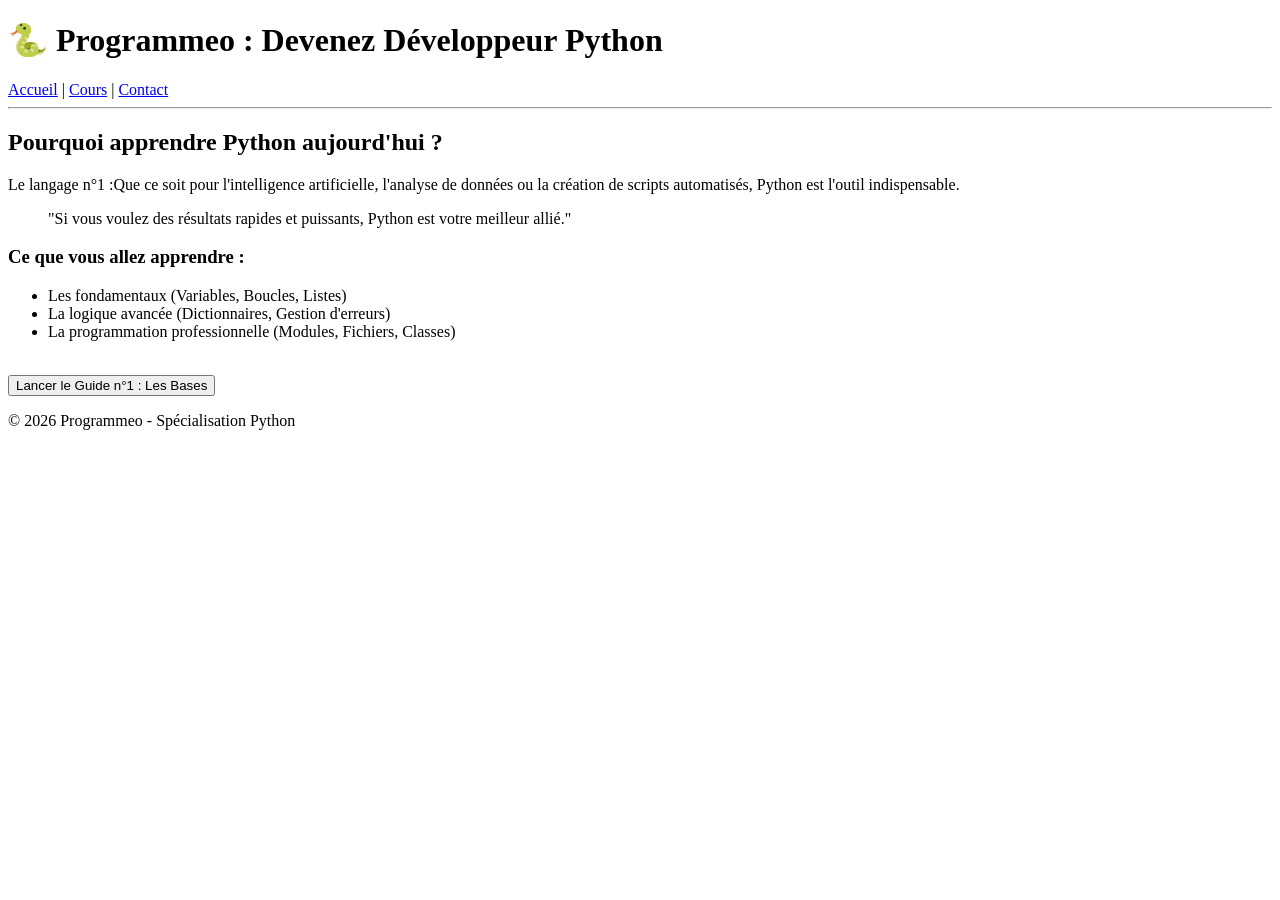
==== catalog.html @ f00c2efe "le code html de la page catalogue" ====
<!DOCTYPE html>
<html lang="fr">
<head>
    <meta charset="UTF-8">
    <title>Programmeo - Apprendre Python</title>
    <link rel="stylesheet" href="categorei.css">
</head>
<body>

<header>
    <h1>🐍 Programmeo : Devenez Développeur Python</h1>
    <nav>
        <a href="index.html">Accueil</a> | 
        <a href="cours.html">Cours</a> |
        <a href="quiz.html">Contact</a>
    </nav>
</header>

<main>
    <hr>
    <section id="presentation-python">
        <h2>Pourquoi apprendre Python aujourd'hui ?</h2>
        <p>Le langage n°1 :Que ce soit pour l'intelligence artificielle, l'analyse de données ou la création de scripts automatisés, Python est l'outil indispensable.</p>
        
        <blockquote>
            "Si vous voulez des résultats rapides et puissants, Python est votre meilleur allié."
        </blockquote>

        <h3>Ce que vous allez apprendre :</h3>
        <ul>
            <li>Les fondamentaux (Variables, Boucles, Listes)</li>
            <li>La logique avancée (Dictionnaires, Gestion d'erreurs)</li>
            <li>La programmation professionnelle (Modules, Fichiers, Classes)</li>
        </ul>

        <br>
        <a href="cours.html">
            <button>
                Lancer le Guide n°1 : Les Bases
            </button>
        </a>
    </section>

<footer>
    <p>&copy; 2026 Programmeo - Spécialisation Python</p>
</footer>

</body>
</html>
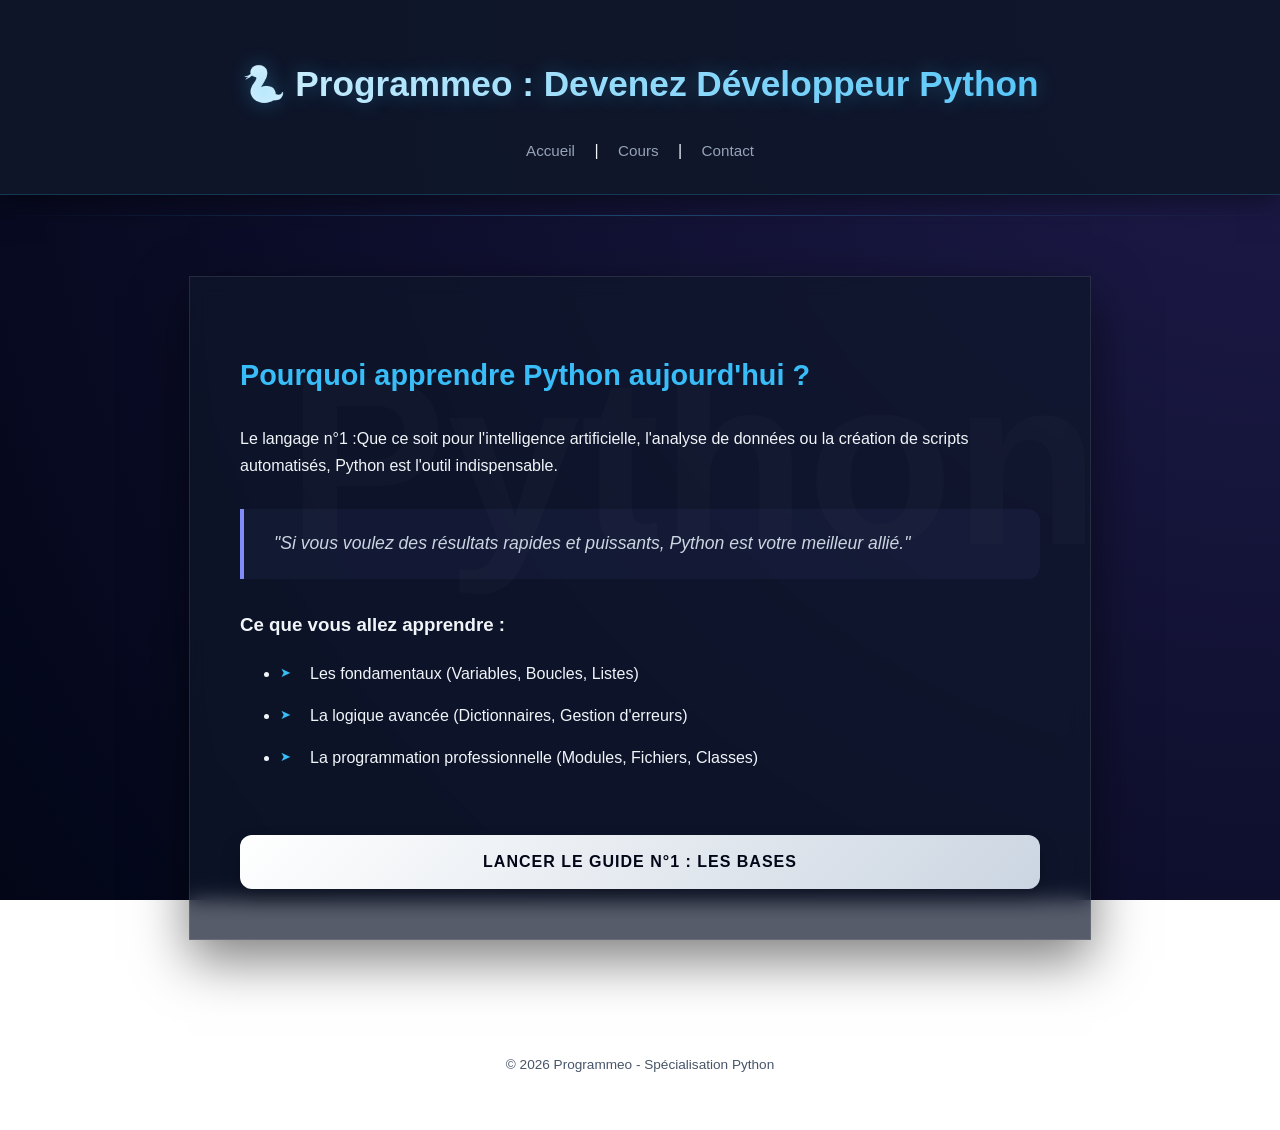
==== commit 36ce5099: "Update catalog.html" ====
--- a/catalog.html
+++ b/catalog.html
@@ -3,7 +3,7 @@
 <head>
     <meta charset="UTF-8">
     <title>Programmeo - Apprendre Python</title>
-    <link rel="stylesheet" href="categorei.css">
+    <link rel="stylesheet" href="style1.css">
 </head>
 <body>
 
@@ -11,7 +11,7 @@
     <h1>🐍 Programmeo : Devenez Développeur Python</h1>
     <nav>
         <a href="index.html">Accueil</a> | 
-        <a href="cours.html">Cours</a> |
+        <a href="courses.html">Cours</a> |
         <a href="quiz.html">Contact</a>
     </nav>
 </header>
--- a/style1.css
+++ b/style1.css
@@ -0,0 +1,146 @@
+
+body {
+    background: radial-gradient(circle at top right, #1e1b4b 0%, #020617 100%);
+    background-attachment: fixed;
+    color: #f1f5f9;
+    font-family: 'Segoe UI', Roboto, -apple-system, sans-serif;
+    margin: 0;
+    padding: 0;
+    line-height: 1.7;
+}
+
+header {
+    background: rgba(15, 23, 42, 0.9); 
+    border-bottom: 1px solid rgba(56, 189, 248, 0.2); 
+    box-shadow: 0 4px 30px rgba(0, 0, 0, 0.5); 
+    padding: 30px 20px;
+    text-align: center;
+}
+
+header h1 {
+    font-size: 2.2rem;
+    position: relative;
+    background: linear-gradient(to right, #fff, #38bdf8);
+    background-clip: text; 
+    color: transparent; 
+    text-shadow: 0 0 20px rgba(56, 189, 248, 0.3);
+}
+
+nav a {
+    color: #94a3b8;
+    text-decoration: none;
+    padding: 5px 15px;
+    transition: all 0.3s ease;
+    font-size: 0.95rem;
+}
+
+nav a:hover {
+    color: #38bdf8;
+    text-shadow: 0 0 8px #38bdf8;
+}
+
+
+#presentation-python {
+    max-width: 800px;
+    margin: 60px auto;
+    padding: 50px;
+    background: rgba(15, 23, 42, 0.7);
+    backdrop-filter: blur(10px);//Floute l'arrière-plan situé derrière l'élément pour créer un effet de 'verre dépoli' (Glassmorphism)
+    border-radius: 24px;
+    border: 1px solid rgba(255, 255, 255, 0.1);
+    box-shadow: 0 20px 50px rgba(0, 0, 0, 0.5);
+    position: relative;
+    overflow: hidden;
+}
+
+#presentation-python::before {
+    content: "Python";
+    position: absolute;
+    top: -20px;
+    right: -10px;
+    font-size: 15rem;
+    font-weight: 900;
+    color: rgba(255, 255, 255, 0.02);
+    z-index: -1;
+}
+
+h2 {
+    color: #38bdf8;
+    font-size: 1.8rem;
+    margin-bottom: 25px;
+}
+
+
+blockquote {
+    border-left: 4px solid #818cf8;
+    background: rgba(129, 140, 248, 0.05);
+    margin: 30px 0;
+    padding: 20px 30px;
+    font-style: italic;
+    font-size: 1.1rem;
+    color: #cbd5e1;
+    border-radius: 0 12px 12px 0;
+}
+
+ul li {
+    margin-bottom: 15px;
+    padding-left: 30px;
+    position: relative;
+}
+
+ul li::before {
+    content: "➤";
+    position: absolute;
+    left: 0;
+    color: #38bdf8;
+    font-size: 0.8rem;
+    top: 2px;
+}
+
+
+button {
+    background: linear-gradient(135deg, #fff 0%, #cbd5e1 100%);
+    color: #020617;
+    border: none;
+    padding: 18px 35px;
+    border-radius: 12px;
+    font-weight: 700;
+    font-size: 1rem;
+    cursor: pointer;
+    transition: all 0.3s cubic-bezier(0.23, 1, 0.32, 1);
+    box-shadow: 0 10px 20px rgba(0, 0, 0, 0.2);
+    margin-top: 20px;
+    width: 100%;
+    text-transform: uppercase;
+    letter-spacing: 1px;
+}
+
+button:hover {
+    background: #38bdf8;
+    color: #fff;
+    transform: translateY(-3px) scale(1.02);
+    box-shadow: 0 15px 30px rgba(56, 189, 248, 0.4);
+}
+
+
+footer {
+    text-align: center;
+    padding: 40px;
+    color: #475569;
+    font-size: 0.85rem;
+}
+
+hr {
+    border: 0;
+    height: 1px;
+    background: linear-gradient(to right, transparent, rgba(56, 189, 248, 0.3), transparent);
+    margin: 20px 0;
+}
+
+@media (max-width: 600px) {
+    #presentation-python {
+        margin: 20px;
+        padding: 30px;
+    }
+    header h1 { font-size: 1.6rem; }
+}
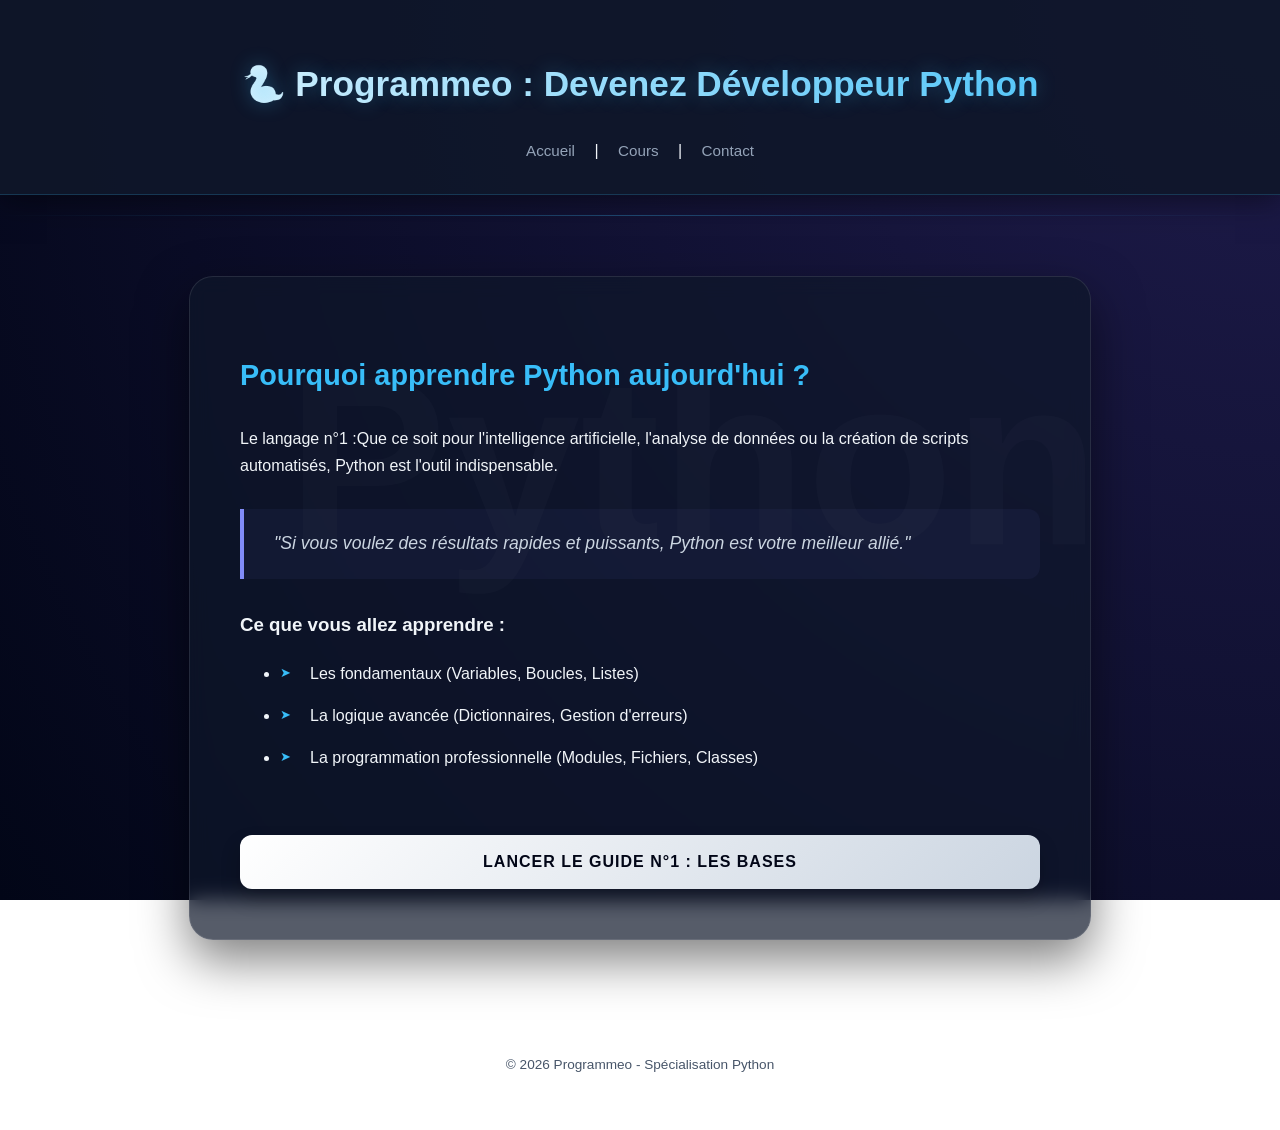
==== commit 042017bd: "Update catalog.html" ====
--- a/catalog.html
+++ b/catalog.html
@@ -1,5 +1,5 @@
 <!DOCTYPE html>
-<html lang="fr">
+
 <head>
     <meta charset="UTF-8">
     <title>Programmeo - Apprendre Python</title>
@@ -34,7 +34,7 @@
         </ul>
 
         <br>
-        <a href="cours.html">
+        <a href="courses.html">
             <button>
                 Lancer le Guide n°1 : Les Bases
             </button>
--- a/style1.css
+++ b/style1.css
@@ -1,5 +1,6 @@
-
+/*explication des nouveaux propriétés que j'ai pris durant mon mini-projet */
 body {
+    /*Crée un dégradé radial partant du coin superieur droite pour un effet de profondeur*/
     background: radial-gradient(circle at top right, #1e1b4b 0%, #020617 100%);
     background-attachment: fixed;
     color: #f1f5f9;
@@ -45,7 +46,7 @@
     margin: 60px auto;
     padding: 50px;
     background: rgba(15, 23, 42, 0.7);
-    backdrop-filter: blur(10px);//Floute l'arrière-plan situé derrière l'élément pour créer un effet de 'verre dépoli' (Glassmorphism)
+    backdrop-filter: blur(10px);/*Floute l'arrière-plan situé derrière l'élément pour créer un effet de 'verre dépoli' */
     border-radius: 24px;
     border: 1px solid rgba(255, 255, 255, 0.1);
     box-shadow: 0 20px 50px rgba(0, 0, 0, 0.5);
